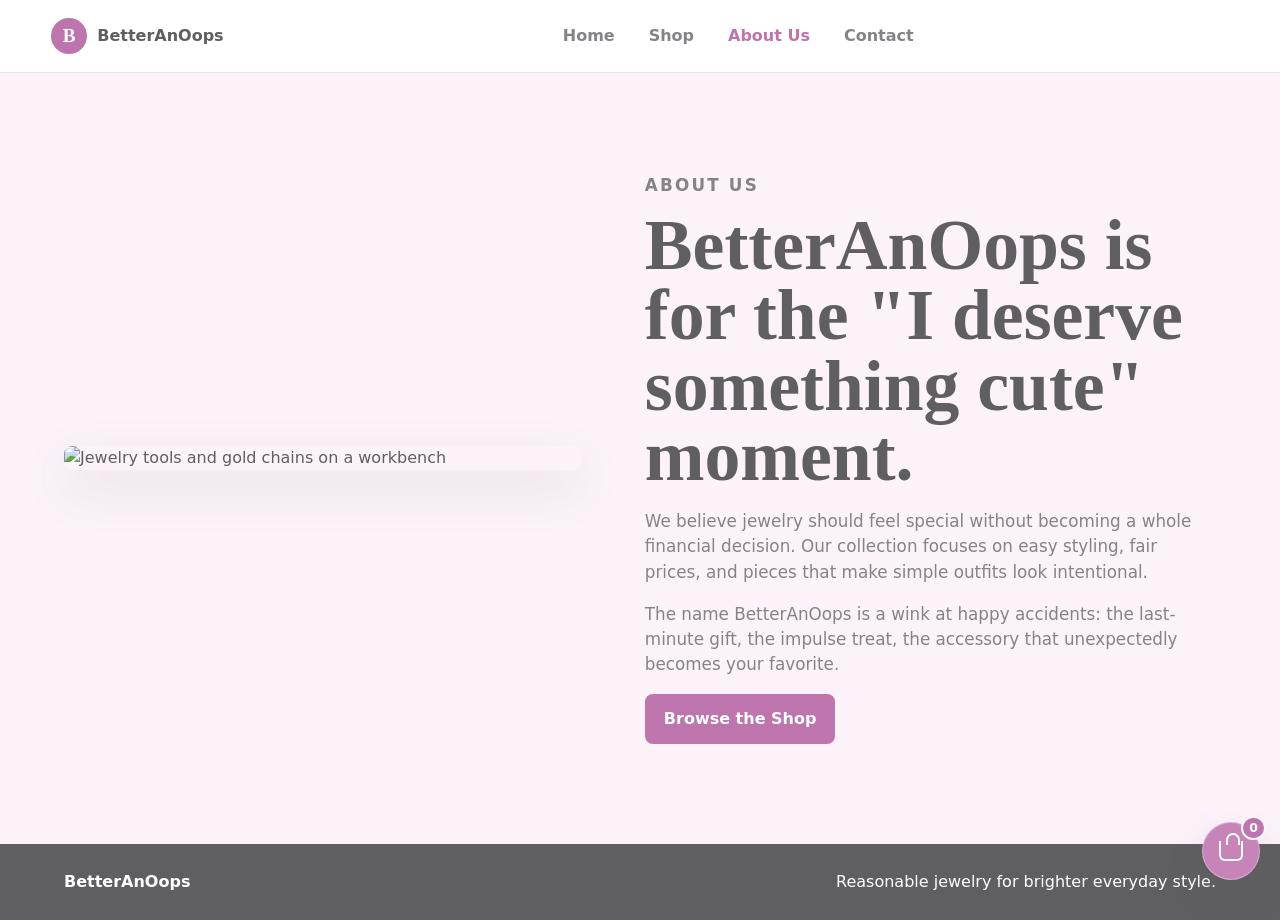
==== about.html @ 3991dd95 "Initial BetterAnOops jewelry site" ====
<!DOCTYPE html>
<html lang="en">
  <head>
    <meta charset="UTF-8" />
    <meta name="viewport" content="width=device-width, initial-scale=1.0" />
    <title>About Us | BetterAnOops</title>
    <link rel="preconnect" href="https://images.unsplash.com" />
    <link rel="stylesheet" href="styles.css" />
  </head>
  <body>
    <header class="site-header">
      <a class="brand" href="index.html" aria-label="BetterAnOops home">
        <span class="brand-mark">B</span>
        <span>BetterAnOops</span>
      </a>
      <button class="nav-toggle" type="button" aria-label="Open navigation" aria-expanded="false">
        <span></span>
        <span></span>
        <span></span>
      </button>
      <nav class="site-nav" aria-label="Primary navigation">
        <a href="index.html">Home</a>
        <a href="shop.html">Shop</a>
        <a href="about.html" aria-current="page">About Us</a>
        <a href="contact.html">Contact</a>
      </nav>
    </header>

    <main>
      <section class="section about-section page-section">
        <div class="about-image">
          <img src="https://images.unsplash.com/photo-1617038260897-41a1f14a8ca0?auto=format&fit=crop&w=900&q=80" alt="Jewelry tools and gold chains on a workbench" />
        </div>
        <div class="about-copy">
          <p class="eyebrow">About Us</p>
          <h1>BetterAnOops is for the "I deserve something cute" moment.</h1>
          <p>
            We believe jewelry should feel special without becoming a whole
            financial decision. Our collection focuses on easy styling, fair
            prices, and pieces that make simple outfits look intentional.
          </p>
          <p>
            The name BetterAnOops is a wink at happy accidents: the last-minute
            gift, the impulse treat, the accessory that unexpectedly becomes
            your favorite.
          </p>
          <a class="button primary" href="shop.html">Browse the Shop</a>
        </div>
      </section>
    </main>

    <footer class="site-footer">
      <span>BetterAnOops</span>
      <span>Reasonable jewelry for brighter everyday style.</span>
    </footer>
    <a class="floating-cart" href="cart.html" aria-label="Shopping cart">
      <span class="cart-icon" aria-hidden="true"></span>
      <span id="bagCount">0</span>
    </a>
    <div class="toast" id="toast" role="status" aria-live="polite">Added to bag</div>
    <script src="script.js"></script>
  </body>
</html>
---- styles.css ----
:root {
  --ink: #5f5f61;
  --muted: #858387;
  --paper: #f7f6f8;
  --surface: #ffffff;
  --line: #e8e4ea;
  --rose: #d996c8;
  --rose-dark: #be74ad;
  --green: #c684b8;
  --gold: #d996c8;
  --shadow: 0 18px 48px rgba(95, 95, 97, 0.13);
}

* {
  box-sizing: border-box;
}

html {
  scroll-behavior: smooth;
}

body {
  margin: 0;
  color: var(--ink);
  background: var(--paper);
  font-family: Inter, ui-sans-serif, system-ui, -apple-system, BlinkMacSystemFont, "Segoe UI", sans-serif;
  line-height: 1.5;
}

img {
  display: block;
  max-width: 100%;
}

a {
  color: inherit;
  text-decoration: none;
}

button,
input,
textarea {
  font: inherit;
}

.site-header {
  position: sticky;
  top: 0;
  z-index: 10;
  display: grid;
  grid-template-columns: auto 1fr;
  align-items: center;
  gap: 24px;
  padding: 16px clamp(18px, 4vw, 56px);
  background: rgba(255, 255, 255, 0.92);
  border-bottom: 1px solid rgba(228, 225, 231, 0.86);
  backdrop-filter: blur(18px);
}

.brand {
  display: inline-flex;
  align-items: center;
  gap: 10px;
  font-weight: 800;
  letter-spacing: 0;
}

.brand-mark {
  display: grid;
  width: 36px;
  height: 36px;
  place-items: center;
  color: white;
  background: var(--rose-dark);
  border-radius: 50%;
  font-family: Georgia, serif;
  font-size: 1.2rem;
}

.site-nav {
  justify-self: center;
  display: flex;
  align-items: center;
  gap: clamp(16px, 3vw, 34px);
  color: var(--muted);
  font-weight: 700;
}

.site-nav a {
  padding: 8px 0;
}

.site-nav a:hover,
.site-nav a:focus-visible,
.site-nav a[aria-current="page"] {
  color: var(--rose-dark);
}

.site-nav a[aria-current="page"] {
  font-weight: 900;
}

.floating-cart {
  position: fixed;
  right: 20px;
  bottom: 20px;
  z-index: 30;
  display: inline-flex;
  align-items: center;
  justify-content: center;
  width: 58px;
  height: 58px;
  padding: 0;
  color: white;
  background: var(--green);
  border: 1px solid rgba(255, 255, 255, 0.32);
  border-radius: 50%;
  box-shadow: 0 16px 36px rgba(95, 95, 97, 0.18);
  font-weight: 800;
}

.floating-cart span:last-child {
  position: absolute;
  top: -7px;
  right: -7px;
  display: grid;
  min-width: 24px;
  height: 24px;
  padding: 0 6px;
  place-items: center;
  color: white;
  background: var(--rose-dark);
  border: 2px solid var(--paper);
  border-radius: 999px;
  font-size: 0.78rem;
  line-height: 1;
}

.cart-icon {
  position: relative;
  width: 24px;
  height: 20px;
  border: 2px solid currentColor;
  border-top: 0;
  border-radius: 0 0 6px 6px;
}

.cart-icon::before {
  content: "";
  position: absolute;
  left: 5px;
  top: -8px;
  width: 10px;
  height: 10px;
  border: 2px solid currentColor;
  border-bottom: 0;
  border-radius: 10px 10px 0 0;
}

.nav-toggle {
  display: none;
  width: 42px;
  height: 42px;
  border: 1px solid var(--line);
  background: var(--surface);
  border-radius: 8px;
}

.nav-toggle span {
  display: block;
  width: 18px;
  height: 2px;
  margin: 4px auto;
  background: var(--ink);
}

.hero {
  display: grid;
  grid-template-columns: minmax(0, 0.9fr) minmax(320px, 1.1fr);
  gap: clamp(34px, 6vw, 88px);
  align-items: center;
  min-height: calc(100vh - 73px);
  padding: clamp(42px, 7vw, 88px) clamp(18px, 5vw, 72px) clamp(30px, 5vw, 60px);
}

.hero-copy {
  max-width: 650px;
}

.eyebrow {
  margin: 0 0 12px;
  color: var(--rose-dark);
  font-size: 0.8rem;
  font-weight: 900;
  letter-spacing: 0.13em;
  text-transform: uppercase;
}

h1,
h2,
h3,
p {
  margin-top: 0;
}

h1 {
  margin-bottom: 20px;
  font-family: Georgia, "Times New Roman", serif;
  font-size: clamp(3rem, 7vw, 6.8rem);
  line-height: 0.95;
  letter-spacing: 0;
}

h2 {
  margin-bottom: 14px;
  font-family: Georgia, "Times New Roman", serif;
  font-size: clamp(2rem, 4vw, 4rem);
  line-height: 1.02;
  letter-spacing: 0;
}

h3 {
  margin-bottom: 8px;
  font-size: 1.05rem;
}

.hero-copy p:not(.eyebrow),
.section-heading p,
.about-copy p {
  color: var(--muted);
  font-size: 1.05rem;
}

.hero-actions {
  display: flex;
  flex-wrap: wrap;
  gap: 12px;
  margin-top: 28px;
}

.button {
  display: inline-flex;
  align-items: center;
  justify-content: center;
  min-height: 46px;
  padding: 12px 18px;
  border: 1px solid transparent;
  border-radius: 8px;
  font-weight: 900;
  cursor: pointer;
}

.button.primary {
  color: white;
  background: var(--rose-dark);
}

.button.secondary {
  color: var(--rose-dark);
  background: transparent;
  border-color: var(--rose-dark);
}

.hero-gallery {
  position: relative;
  min-height: 560px;
}

.gallery-main {
  width: min(78%, 560px);
  height: 520px;
  margin-left: auto;
  object-fit: cover;
  border-radius: 8px;
  box-shadow: var(--shadow);
}

.gallery-float {
  position: absolute;
  width: min(43%, 310px);
  aspect-ratio: 1 / 1;
  object-fit: cover;
  border: 10px solid var(--paper);
  border-radius: 8px;
  box-shadow: var(--shadow);
}

.gallery-float.top {
  top: 28px;
  left: 0;
}

.gallery-float.bottom {
  right: 4%;
  bottom: 0;
}

.value-strip {
  display: grid;
  grid-template-columns: repeat(3, 1fr);
  gap: 1px;
  background: var(--line);
  border-block: 1px solid var(--line);
}

.value-strip article {
  padding: 24px clamp(18px, 4vw, 44px);
  background: #faf8fb;
}

.value-strip strong,
.value-strip span {
  display: block;
}

.value-strip span {
  margin-top: 4px;
  color: var(--muted);
}

.section {
  padding: clamp(56px, 8vw, 100px) clamp(18px, 5vw, 72px);
}

.page-hero {
  padding: clamp(54px, 8vw, 104px) clamp(18px, 5vw, 72px) clamp(20px, 4vw, 44px);
  background: #faf8fb;
}

.page-hero.compact {
  padding-bottom: 0;
}

.page-hero h1,
.about-copy h1 {
  max-width: 900px;
  margin-bottom: 18px;
  font-family: Georgia, "Times New Roman", serif;
  font-size: clamp(2.6rem, 5.6vw, 5.8rem);
  line-height: 0.98;
  letter-spacing: 0;
}

.page-hero p:not(.eyebrow) {
  max-width: 700px;
  color: var(--muted);
  font-size: 1.08rem;
}

.page-section {
  min-height: calc(100vh - 132px);
}

.section-heading {
  max-width: 720px;
  margin-bottom: 30px;
}

.shop-toolbar {
  display: flex;
  flex-wrap: wrap;
  gap: 10px;
  margin-bottom: 28px;
}

.feature-row {
  display: grid;
  grid-template-columns: repeat(3, minmax(0, 1fr));
  gap: 22px;
}

.feature-tile {
  position: relative;
  overflow: hidden;
  min-height: 340px;
  border-radius: 8px;
  box-shadow: var(--shadow);
}

.feature-tile img {
  width: 100%;
  height: 100%;
  object-fit: cover;
  transition: transform 220ms ease;
}

.feature-tile:hover img {
  transform: scale(1.04);
}

.feature-tile span {
  position: absolute;
  left: 16px;
  right: 16px;
  bottom: 16px;
  padding: 12px 14px;
  color: white;
  background: rgba(95, 95, 97, 0.82);
  border-radius: 8px;
  font-weight: 900;
}

.filter {
  min-height: 40px;
  padding: 8px 14px;
  color: var(--muted);
  background: var(--surface);
  border: 1px solid var(--line);
  border-radius: 999px;
  cursor: pointer;
  font-weight: 800;
}

.filter.active,
.filter:hover {
  color: white;
  background: var(--green);
  border-color: var(--green);
}

.product-grid {
  display: grid;
  grid-template-columns: repeat(3, minmax(0, 1fr));
  gap: 22px;
}

.product-card {
  overflow: hidden;
  background: var(--surface);
  border: 1px solid var(--line);
  border-radius: 8px;
  box-shadow: 0 10px 30px rgba(95, 95, 97, 0.07);
  cursor: pointer;
  transition: transform 160ms ease, box-shadow 160ms ease;
}

.product-card:hover,
.product-card:focus-visible {
  transform: translateY(-3px);
  box-shadow: 0 16px 36px rgba(95, 95, 97, 0.13);
  outline: none;
}

.product-card[hidden] {
  display: none;
}

.product-card img {
  width: 100%;
  aspect-ratio: 4 / 3;
  object-fit: cover;
}

.product-info {
  padding: 18px;
}

.tag {
  display: inline-block;
  margin-bottom: 12px;
  color: var(--gold);
  font-size: 0.72rem;
  font-weight: 900;
  letter-spacing: 0.1em;
  text-transform: uppercase;
}

.product-info p {
  color: var(--muted);
  min-height: 48px;
}

.product-row {
  display: flex;
  align-items: center;
  justify-content: space-between;
  gap: 14px;
  margin-top: 16px;
}

.product-row strong {
  font-size: 1.25rem;
}

.add-button {
  min-width: 72px;
  min-height: 40px;
  color: white;
  background: var(--rose);
  border: 0;
  border-radius: 8px;
  cursor: pointer;
  font-weight: 900;
}

.product-detail {
  display: grid;
  grid-template-columns: minmax(300px, 0.95fr) minmax(0, 1.05fr);
  gap: clamp(28px, 5vw, 72px);
  align-items: start;
}

.product-detail-gallery {
  display: grid;
  gap: 14px;
}

.product-main-image {
  width: 100%;
  aspect-ratio: 1 / 1;
  object-fit: cover;
  border-radius: 8px;
  box-shadow: var(--shadow);
}

.product-thumbs {
  display: grid;
  grid-template-columns: repeat(3, 1fr);
  gap: 12px;
}

.product-thumbs img {
  width: 100%;
  aspect-ratio: 1 / 1;
  object-fit: cover;
  border: 2px solid var(--line);
  border-radius: 8px;
  cursor: pointer;
}

.product-detail-copy {
  padding-top: 8px;
}

.product-detail-copy h1 {
  margin-bottom: 14px;
  font-family: Georgia, "Times New Roman", serif;
  font-size: clamp(2.7rem, 5vw, 5.6rem);
  line-height: 0.98;
}

.product-detail-copy > p {
  max-width: 640px;
  color: var(--muted);
  font-size: 1.08rem;
}

.detail-price {
  display: block;
  margin: 18px 0 26px;
  font-size: 1.8rem;
}

.detail-block {
  margin-top: 26px;
  padding-top: 22px;
  border-top: 1px solid var(--line);
}

.detail-block h2 {
  margin-bottom: 14px;
  font-size: clamp(1.55rem, 2.5vw, 2.1rem);
}

.color-options {
  display: flex;
  flex-wrap: wrap;
  gap: 10px;
}

.color-options span {
  padding: 10px 14px;
  color: var(--green);
  background: var(--surface);
  border: 1px solid var(--line);
  border-radius: 999px;
  font-weight: 900;
}

.stats-list {
  display: grid;
  gap: 1px;
  overflow: hidden;
  border: 1px solid var(--line);
  border-radius: 8px;
}

.stats-list div {
  display: grid;
  grid-template-columns: 150px minmax(0, 1fr);
  gap: 16px;
  padding: 14px;
  background: var(--surface);
}

.stats-list dt {
  color: var(--muted);
  font-weight: 900;
}

.stats-list dd {
  margin: 0;
}

.detail-add-button {
  margin-top: 28px;
}

.about-section {
  display: grid;
  grid-template-columns: minmax(280px, 0.95fr) minmax(0, 1.05fr);
  gap: clamp(28px, 5vw, 72px);
  align-items: center;
  background: #fbf3f9;
}

.about-image img {
  width: 100%;
  max-height: 580px;
  object-fit: cover;
  border-radius: 8px;
  box-shadow: var(--shadow);
}

.contact-layout {
  display: grid;
  grid-template-columns: minmax(0, 1fr) 360px;
  gap: 24px;
}

.contact-form,
.contact-card {
  padding: clamp(18px, 3vw, 28px);
  background: var(--surface);
  border: 1px solid var(--line);
  border-radius: 8px;
}

.contact-form {
  display: grid;
  gap: 16px;
}

label {
  display: grid;
  gap: 8px;
  color: var(--ink);
  font-weight: 800;
}

input,
textarea {
  width: 100%;
  border: 1px solid var(--line);
  border-radius: 8px;
  padding: 12px 14px;
  color: var(--ink);
  background: #ffffff;
}

textarea {
  resize: vertical;
}

.contact-card p {
  color: var(--muted);
}

.cart-layout {
  display: grid;
  grid-template-columns: minmax(0, 1fr) 360px;
  gap: 24px;
  align-items: start;
}

.cart-items {
  display: grid;
  gap: 16px;
}

.cart-item,
.empty-cart,
.cart-summary {
  background: var(--surface);
  border: 1px solid var(--line);
  border-radius: 8px;
  box-shadow: 0 10px 30px rgba(95, 95, 97, 0.07);
}

.cart-item {
  display: grid;
  grid-template-columns: 128px minmax(0, 1fr) auto;
  gap: 18px;
  align-items: center;
  padding: 16px;
}

.cart-item img {
  width: 128px;
  aspect-ratio: 1 / 1;
  object-fit: cover;
  border-radius: 8px;
}

.cart-item h2,
.cart-summary h2,
.empty-cart h2 {
  margin-bottom: 8px;
  font-family: Georgia, "Times New Roman", serif;
  font-size: clamp(1.45rem, 2.4vw, 2rem);
  line-height: 1.05;
}

.cart-item p,
.cart-summary p,
.empty-cart p {
  color: var(--muted);
}

.cart-item-meta {
  display: flex;
  flex-wrap: wrap;
  gap: 12px;
  align-items: center;
  margin-top: 12px;
}

.remove-item {
  min-height: 40px;
  padding: 8px 12px;
  color: var(--rose-dark);
  background: #fff3fb;
  border: 1px solid #e9bfdc;
  border-radius: 8px;
  cursor: pointer;
  font-weight: 900;
}

.empty-cart,
.cart-summary {
  padding: clamp(18px, 3vw, 28px);
}

.cart-summary {
  position: sticky;
  top: 96px;
}

.summary-row {
  display: flex;
  justify-content: space-between;
  gap: 16px;
  padding: 14px 0;
  border-bottom: 1px solid var(--line);
}

.summary-row span {
  color: var(--muted);
}

.checkout-button {
  width: 100%;
  margin-top: 18px;
}

.checkout-button:disabled {
  cursor: not-allowed;
  opacity: 0.55;
}

.site-footer {
  display: flex;
  flex-wrap: wrap;
  justify-content: space-between;
  gap: 16px;
  padding: 26px clamp(18px, 5vw, 72px);
  color: white;
  background: var(--ink);
}

.site-footer span:first-child {
  font-weight: 900;
}

.toast {
  position: fixed;
  left: 20px;
  bottom: 20px;
  z-index: 20;
  transform: translateY(18px);
  opacity: 0;
  padding: 12px 16px;
  color: white;
  background: var(--green);
  border-radius: 8px;
  box-shadow: var(--shadow);
  pointer-events: none;
  transition: 180ms ease;
}

.toast.show {
  transform: translateY(0);
  opacity: 1;
}

@media (max-width: 900px) {
  .site-header {
    grid-template-columns: auto 1fr;
  }

  .nav-toggle {
    display: block;
    justify-self: end;
  }

  .site-nav {
    position: absolute;
    top: 100%;
    left: 0;
    right: 0;
    display: none;
    padding: 18px;
    background: var(--paper);
    border-bottom: 1px solid var(--line);
  }

  .site-nav.open {
    display: grid;
    gap: 8px;
  }

  .site-nav a {
    padding: 12px;
    background: var(--surface);
    border: 1px solid var(--line);
    border-radius: 8px;
  }

  .hero,
  .about-section,
  .contact-layout,
  .cart-layout,
  .product-detail {
    grid-template-columns: 1fr;
  }

  .cart-summary {
    position: static;
  }

  .hero {
    min-height: auto;
  }

  .hero-gallery {
    min-height: 430px;
  }

  .gallery-main {
    width: 82%;
    height: 390px;
  }

  .product-grid {
    grid-template-columns: repeat(2, minmax(0, 1fr));
  }

  .feature-row {
    grid-template-columns: 1fr;
  }

  .value-strip {
    grid-template-columns: 1fr;
  }
}

@media (max-width: 620px) {
  .site-header {
    grid-template-columns: auto auto;
    gap: 10px;
  }

  .brand span:last-child {
    max-width: 120px;
    line-height: 1.05;
  }

  .floating-cart {
    right: 14px;
    bottom: 14px;
    width: 52px;
    height: 52px;
  }

  .toast {
    left: 14px;
    right: 80px;
    bottom: 14px;
  }

  h1 {
    font-size: clamp(2.55rem, 15vw, 4.2rem);
  }

  .hero-gallery {
    min-height: 360px;
  }

  .gallery-main {
    width: 88%;
    height: 330px;
  }

  .gallery-float {
    width: 45%;
    border-width: 7px;
  }

  .product-grid {
    grid-template-columns: 1fr;
  }

  .hero-actions,
  .button {
    width: 100%;
  }

  .cart-item {
    grid-template-columns: 88px minmax(0, 1fr);
  }

  .cart-item img {
    width: 88px;
  }

  .remove-item {
    grid-column: 1 / -1;
    width: 100%;
  }

  .stats-list div {
    grid-template-columns: 1fr;
    gap: 4px;
  }
}
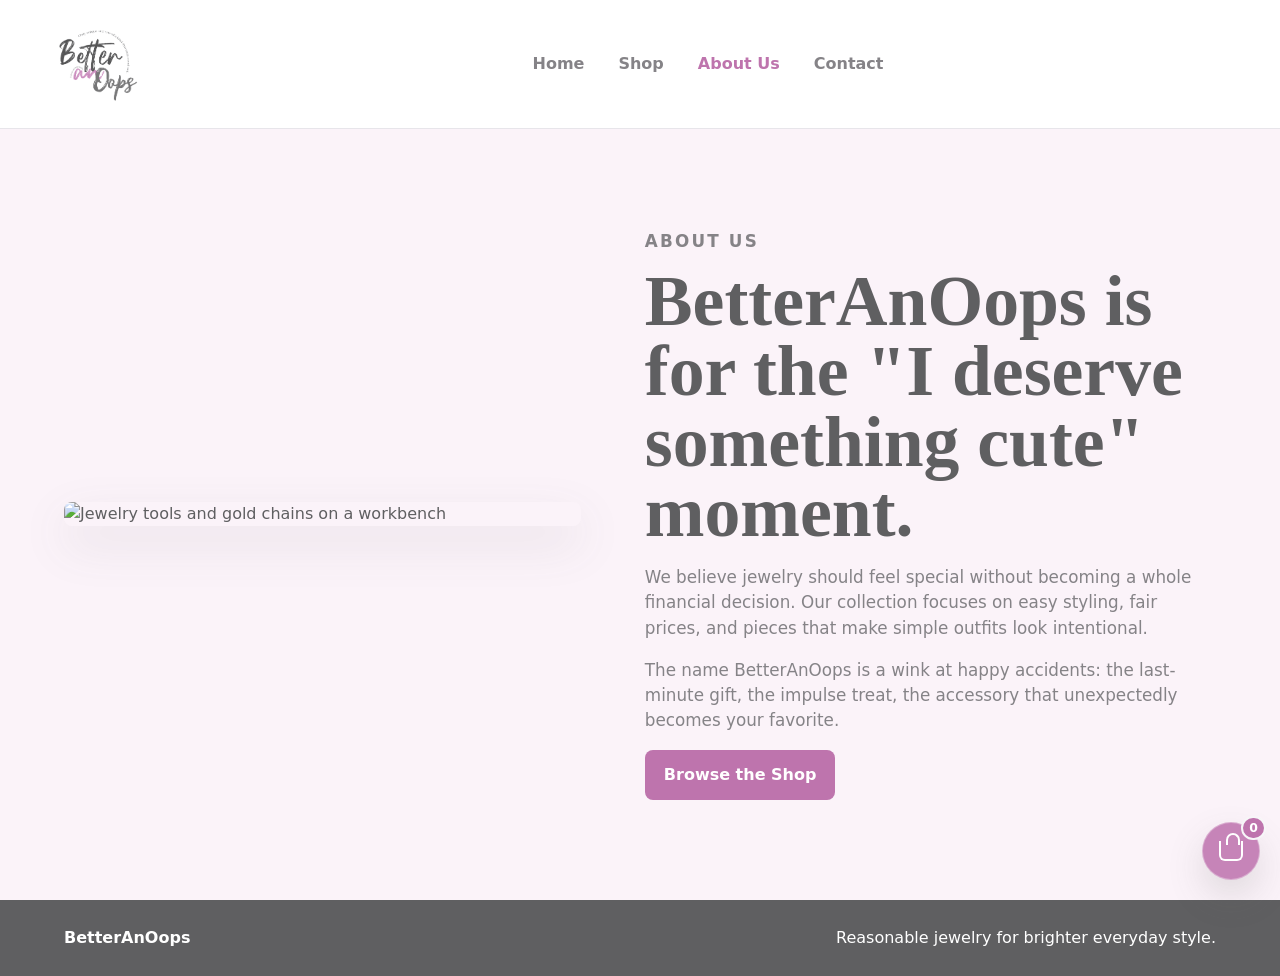
==== commit 293bbef8: "Update logo and clear product catalog" ====
--- a/about.html
+++ b/about.html
@@ -10,8 +10,7 @@
   <body>
     <header class="site-header">
       <a class="brand" href="index.html" aria-label="BetterAnOops home">
-        <span class="brand-mark">B</span>
-        <span>BetterAnOops</span>
+        <img class="brand-logo" src="Cell_welcome_IMAGE.png" alt="Better An Oops" />
       </a>
       <button class="nav-toggle" type="button" aria-label="Open navigation" aria-expanded="false">
         <span></span>
--- a/styles.css
+++ b/styles.css
@@ -60,21 +60,17 @@
 .brand {
   display: inline-flex;
   align-items: center;
-  gap: 10px;
+  width: clamp(78px, 9vw, 112px);
   font-weight: 800;
   letter-spacing: 0;
 }
 
-.brand-mark {
-  display: grid;
-  width: 36px;
-  height: 36px;
-  place-items: center;
-  color: white;
-  background: var(--rose-dark);
-  border-radius: 50%;
-  font-family: Georgia, serif;
-  font-size: 1.2rem;
+.brand-logo {
+  width: auto;
+  height: auto;
+  max-width: 100%;
+  max-height: 96px;
+  object-fit: contain;
 }
 
 .site-nav {
@@ -880,9 +876,8 @@
     gap: 10px;
   }
 
-  .brand span:last-child {
-    max-width: 120px;
-    line-height: 1.05;
+  .brand {
+    width: clamp(68px, 20vw, 92px);
   }
 
   .floating-cart {
